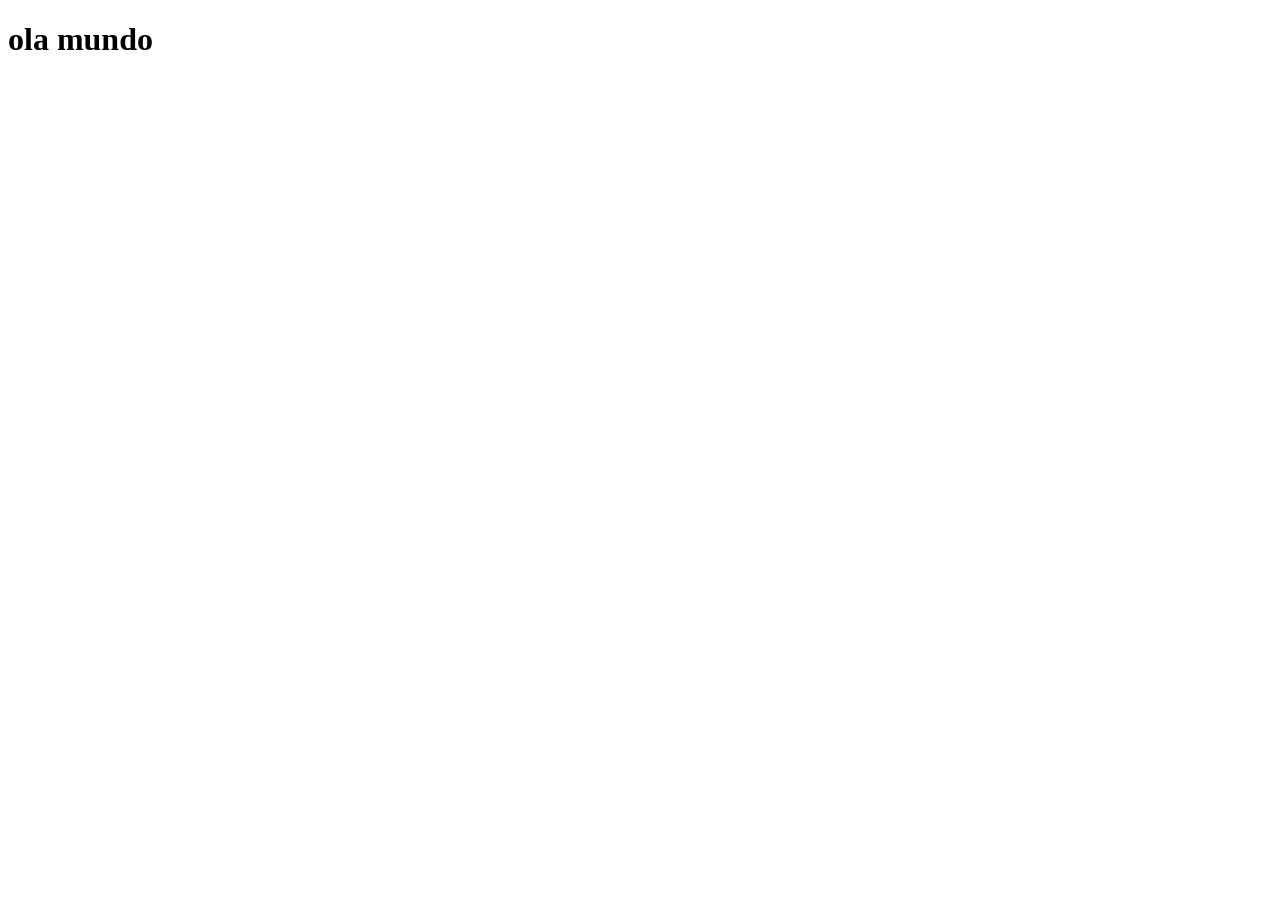
==== src/pages/foto.html @ c1be4046 "testando algumas coisas" ====
<!DOCTYPE html>
<html lang="en">
<head>
    <meta charset="UTF-8">
    <meta name="viewport" content="width=device-width, initial-scale=1.0">
    <title>Document</title>
</head>
<body>
    <h1>ola mundo</h1>
</body>
</html>
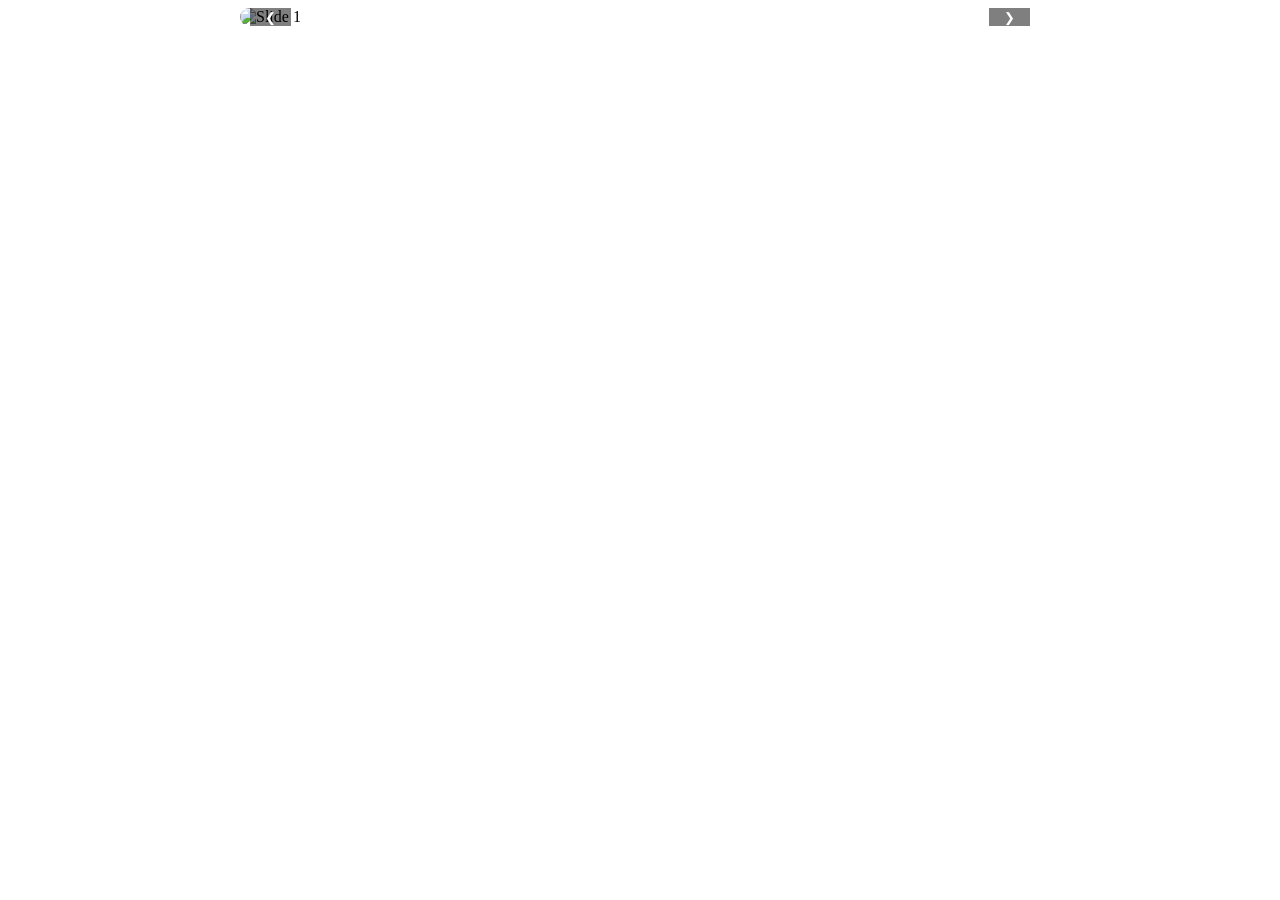
==== commit de54e71e: "slide de imagens feito com sucesso" ====
--- a/src/pages/foto.html
+++ b/src/pages/foto.html
@@ -1,11 +1,26 @@
 <!DOCTYPE html>
 <html lang="en">
+
 <head>
     <meta charset="UTF-8">
     <meta name="viewport" content="width=device-width, initial-scale=1.0">
     <title>Document</title>
+    <link rel="stylesheet" href="/src/css/fotoIbm.css">
 </head>
+
 <body>
-    <h1>ola mundo</h1>
+    <div class="carousel">
+        <div class="carousel-container" id="track">
+            <img src="https://static.animecorner.me/2022/10/naruto.png" alt="Slide 1">
+            <img src="https://static.animecorner.me/2022/10/naruto.png" alt="Slide 2">
+            <img src="https://static.animecorner.me/2022/10/naruto.png" alt="Slide 3">
+        </div>
+
+        <button class="prev" onclick="moveSlide(-1)">&#10094;</button>
+        <button class="next" onclick="moveSlide(1)">&#10095;</button>
+    </div>
+
+    <script src="/src/js/fotoIbm.js"></script>
 </body>
+
 </html>
--- a/src/css/fotoIbm.css
+++ b/src/css/fotoIbm.css
@@ -0,0 +1,41 @@
+.carousel {
+    position: relative;
+    max-width: 800px;
+    margin: auto;
+    overflow: hidden;
+    /* Esconde as imagens que saem da moldura */
+    border-radius: 10px;
+}
+
+.carousel-container {
+    display: flex;
+    transition: transform 0.5s ease-in-out;
+    /* Efeito suave de deslize */
+    width: 100%;
+}
+
+.carousel-container img {
+    width: 100%;
+    /* Cada imagem ocupa 100% da largura do container */
+    flex-shrink: 0;
+}
+
+/* Botões */
+button {
+    position: absolute;
+    top: 50%;
+    transform: translateY(-50%);
+    background: rgba(0, 0, 0, 0.5);
+    color: white;
+    border: none;
+    padding: 15px;
+    cursor: pointer;
+}
+
+.prev {
+    left: 10px;
+}
+
+.next {
+    right: 10px;
+}
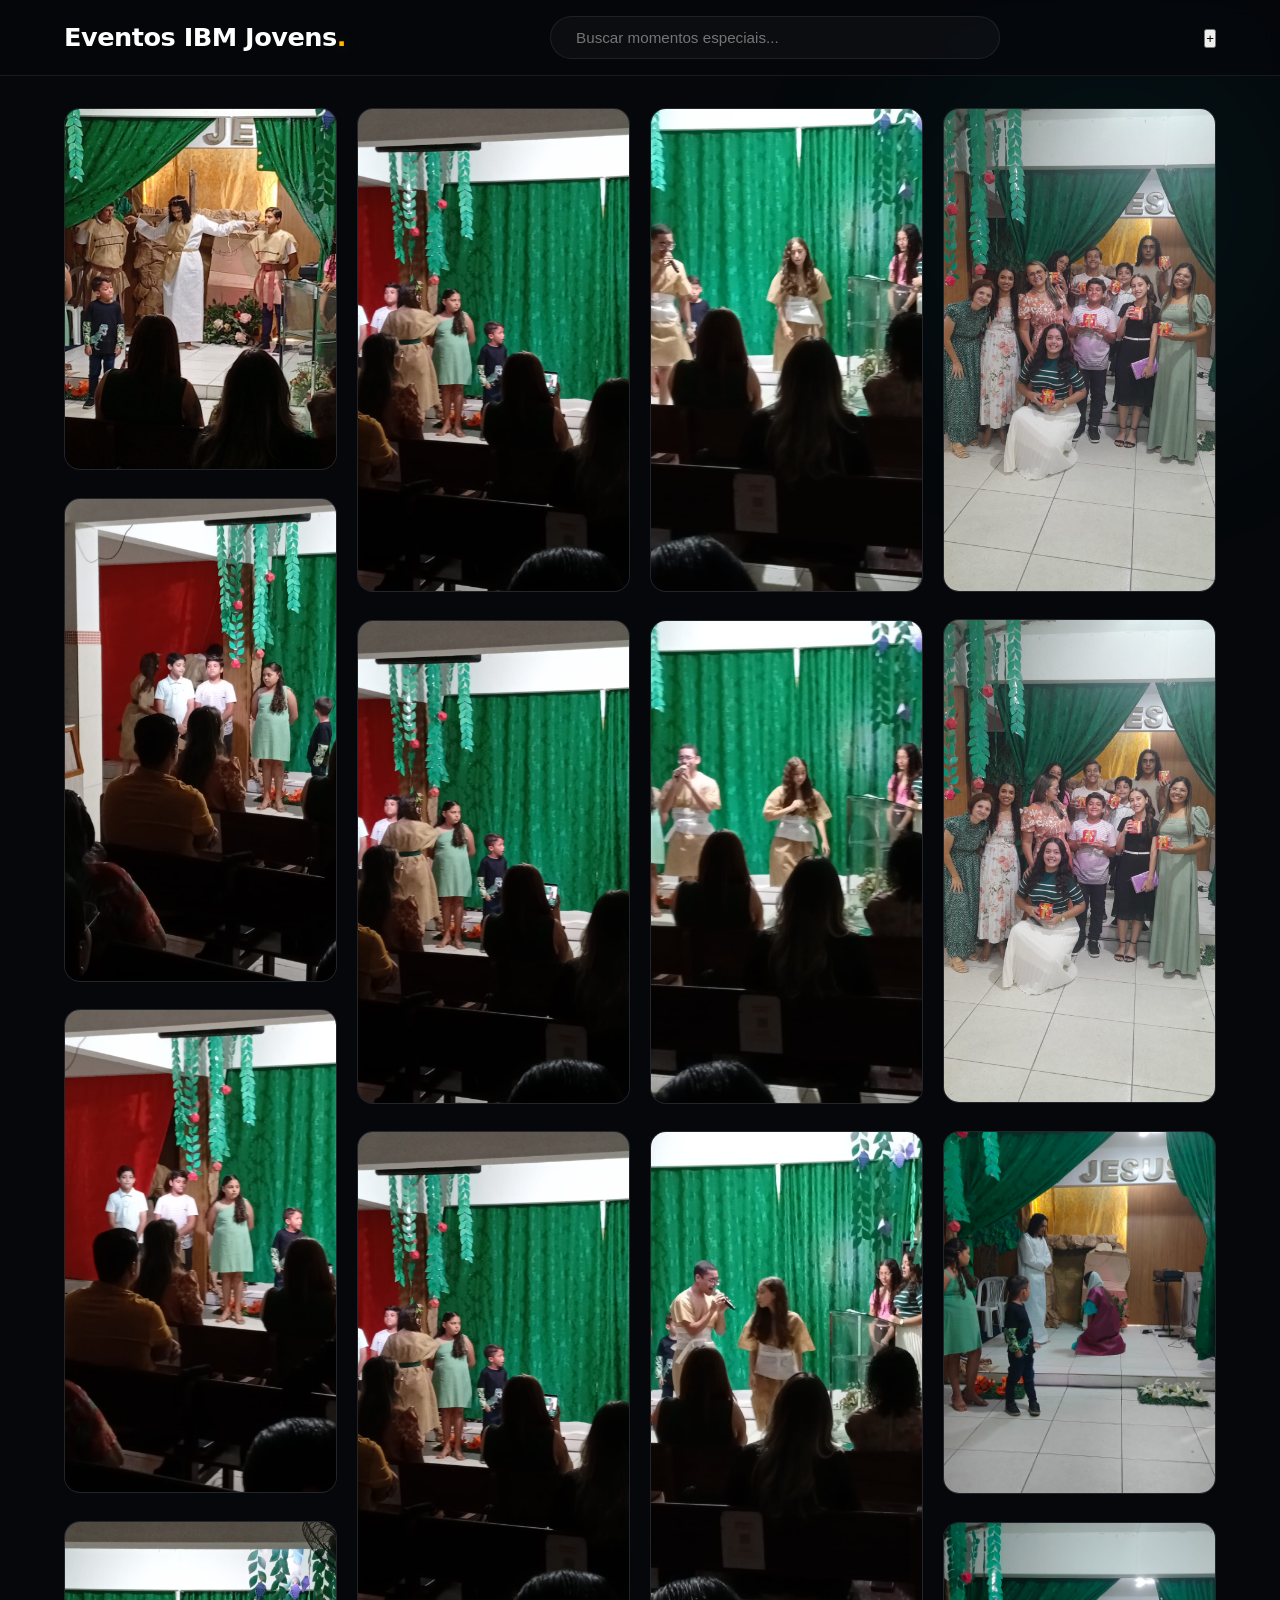
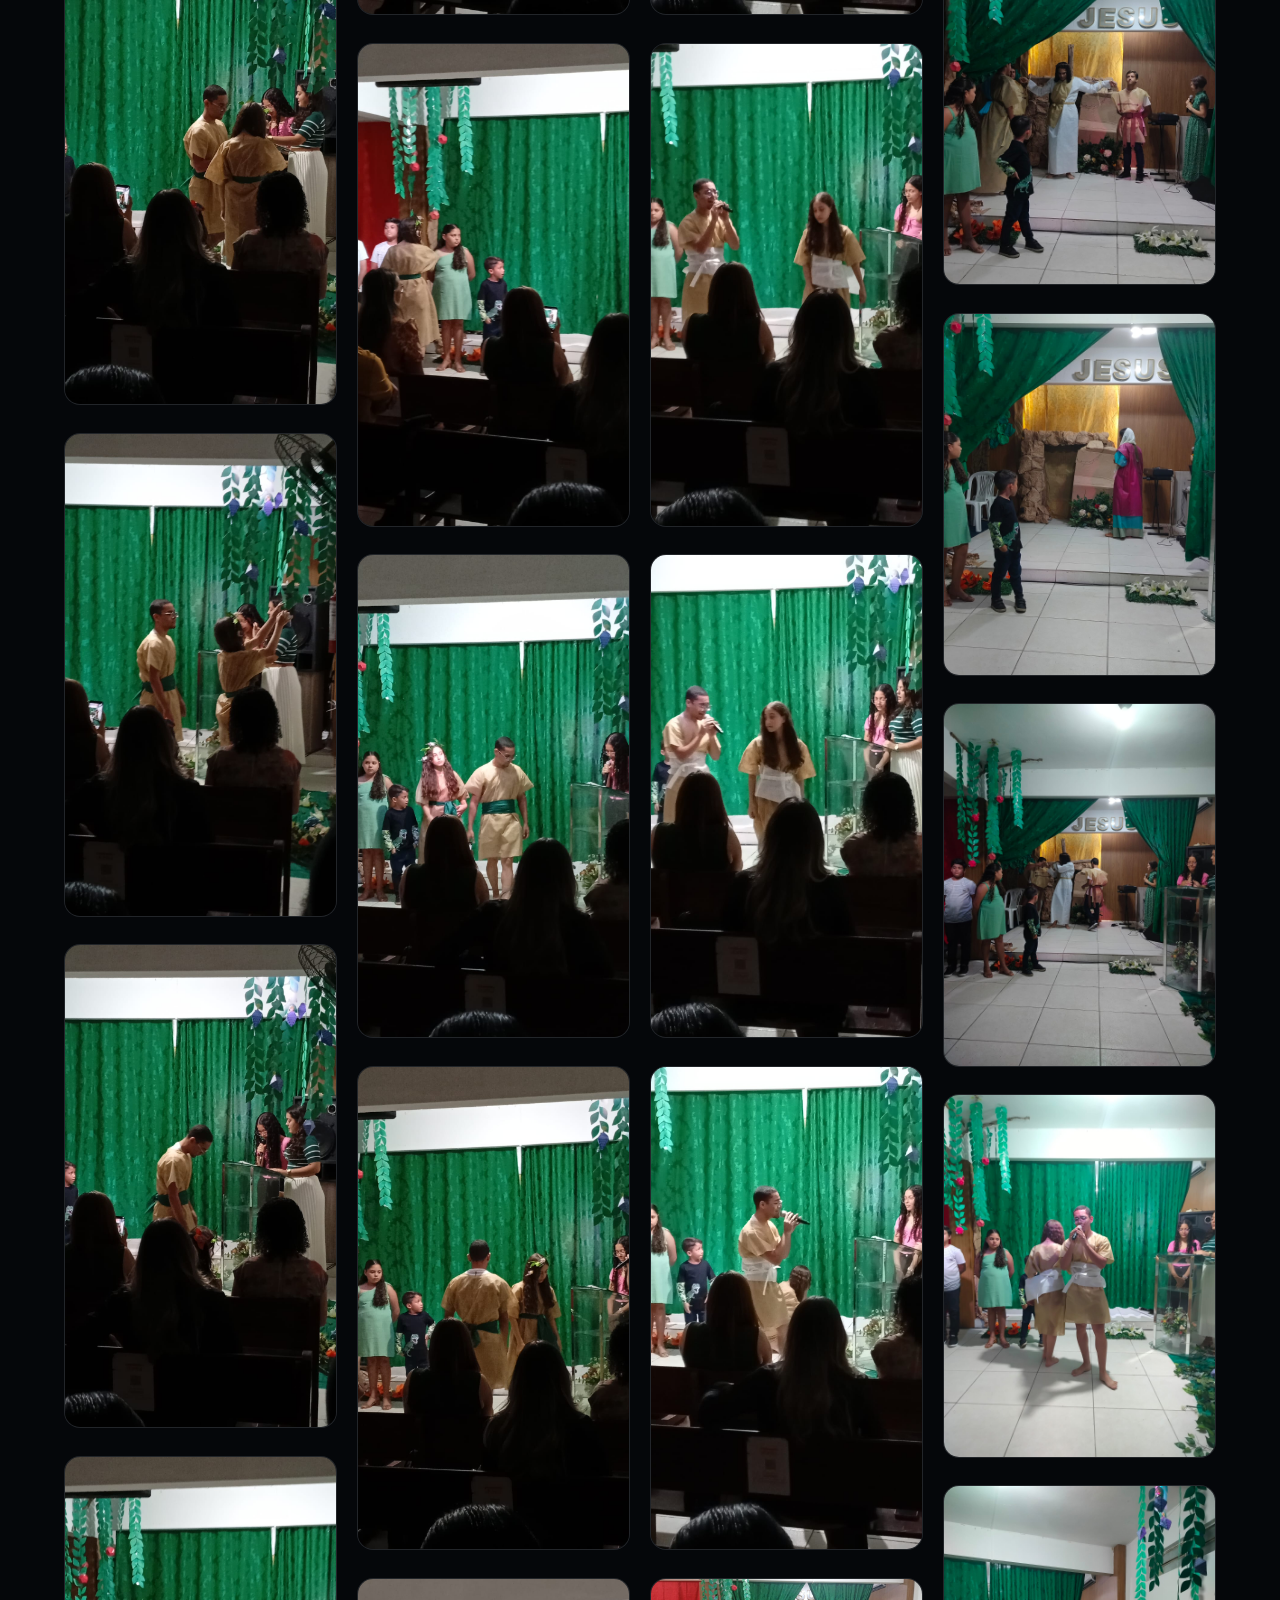
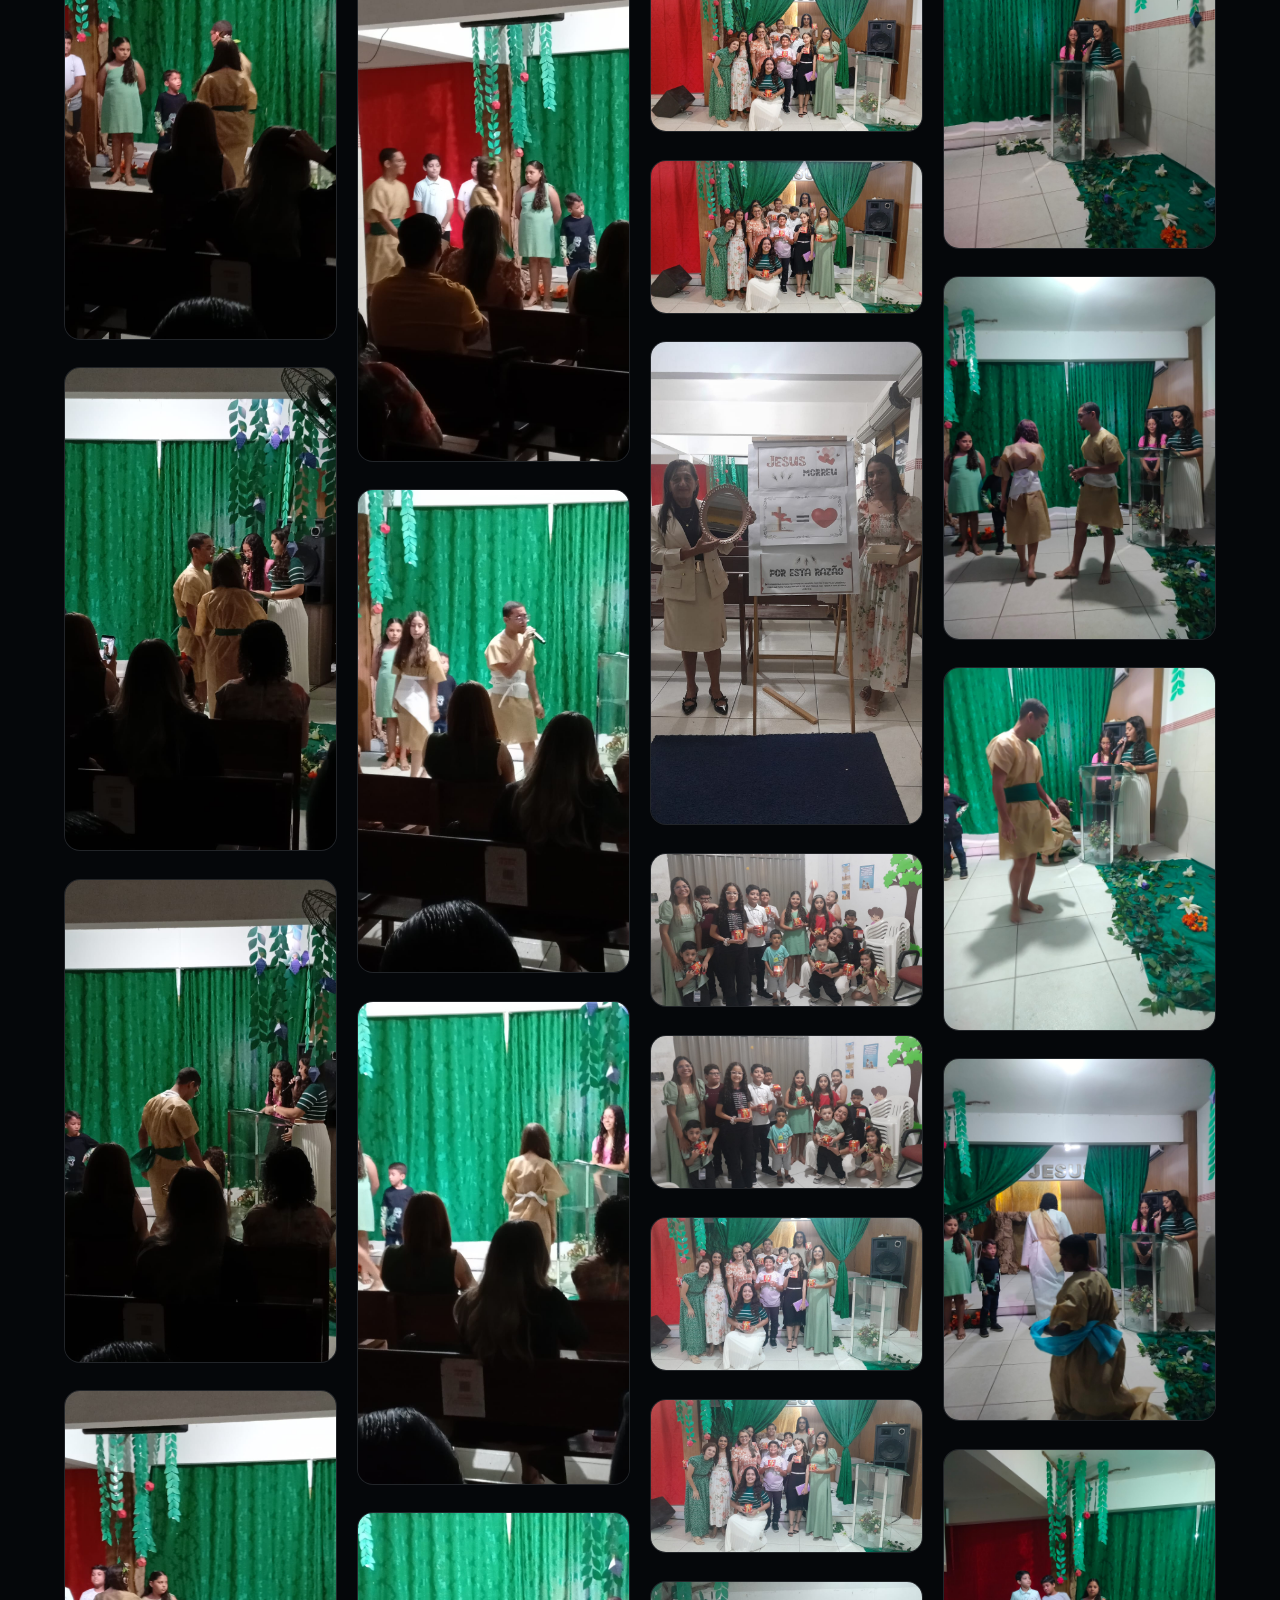
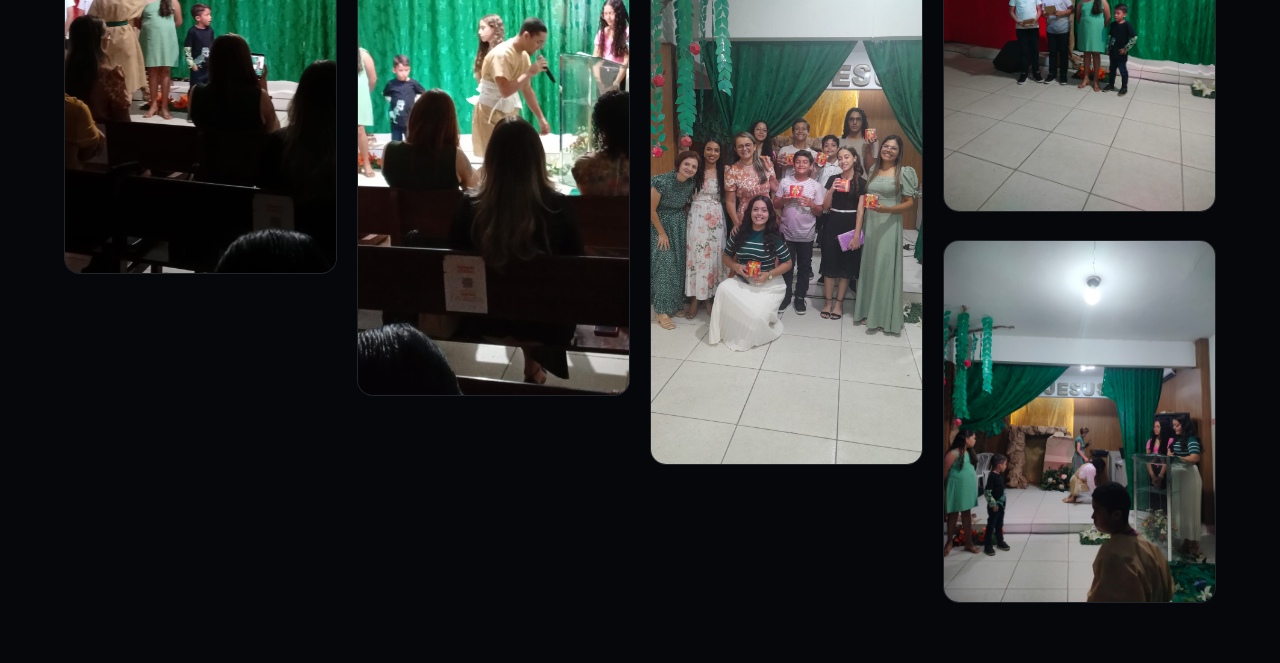
==== commit d981fe12: "mudanças feitas na pagina de fotos" ====
--- a/src/pages/foto.html
+++ b/src/pages/foto.html
@@ -1,5 +1,5 @@
 <!DOCTYPE html>
-<html lang="en">
+<html lang="pt-br">
 
 <head>
     <meta charset="UTF-8">
@@ -9,16 +9,30 @@
 </head>
 
 <body>
-    <div class="carousel">
-        <div class="carousel-container" id="track">
-            <img src="https://static.animecorner.me/2022/10/naruto.png" alt="Slide 1">
-            <img src="https://static.animecorner.me/2022/10/naruto.png" alt="Slide 2">
-            <img src="https://static.animecorner.me/2022/10/naruto.png" alt="Slide 3">
+
+
+    <div class="bg-glow"></div>
+
+    <header class="glass-header">
+        <div class="logo">Eventos IBM Jovens<span>.</span></div>
+        <div class="search-bar">
+            <input type="text" placeholder="Buscar momentos especiais...">
         </div>
+        <div class="nav-icons">
+            <button class="btn-add">+</button>
+            <div class="profile-circle"></div>
+        </div>
+    </header>
 
-        <button class="prev" onclick="moveSlide(-1)">&#10094;</button>
-        <button class="next" onclick="moveSlide(1)">&#10095;</button>
+    <main class="gallery-container" id="masonry-grid">
+    </main>
+
+    <div id="photo-modal" class="modal">
+        <span class="close-modal">&times;</span>
+        <img class="modal-content" id="img-expanded">
+        <div id="caption"></div>
     </div>
+
 
     <script src="/src/js/fotoIbm.js"></script>
 </body>
--- a/src/css/fotoIbm.css
+++ b/src/css/fotoIbm.css
@@ -1,41 +1,234 @@
-.carousel {
+:root {
+    --bg: #05070a;
+    --accent: #ffb800;
+    --cyan: #00f2ff;
+    --glass: rgba(255, 255, 255, 0.03);
+    --glass-border: rgba(255, 255, 255, 0.08);
+    --card-shadow: 0 8px 32px 0 rgba(0, 0, 0, 0.8);
+    --transition: all 0.3s cubic-bezier(0.25, 0.46, 0.45, 0.94);
+}
+
+* {
+    margin: 0;
+    padding: 0;
+    box-sizing: border-box;
+}
+
+/* Scrollbar Personalizada para combinar com o tema Dark */
+::-webkit-scrollbar {
+    width: 8px;
+}
+::-webkit-scrollbar-track {
+    background: var(--bg);
+}
+::-webkit-scrollbar-thumb {
+    background: #222;
+    border-radius: 10px;
+}
+::-webkit-scrollbar-thumb:hover {
+    background: var(--accent);
+}
+
+body {
+    background-color: var(--bg);
+    color: white;
+    font-family: 'Inter', system-ui, -apple-system, sans-serif;
+    overflow-x: hidden;
+    line-height: 1.6;
+}
+
+/* Background Glow mais suave e dinâmico */
+.bg-glow {
+    position: fixed;
+    top: -10%;
+    right: -10%;
+    width: 600px;
+    height: 600px;
+    background: radial-gradient(circle, rgba(0, 242, 255, 0.07) 0%, transparent 70%);
+    z-index: -1;
+    filter: blur(80px);
+    pointer-events: none;
+}
+
+/* Header com efeito blur real */
+.glass-header {
+    display: flex;
+    align-items: center;
+    justify-content: space-between;
+    padding: 1rem 5%;
+    background: rgba(5, 7, 10, 0.8);
+    backdrop-filter: blur(15px) saturate(180%);
+    -webkit-backdrop-filter: blur(15px) saturate(180%);
+    border-bottom: 1px solid var(--glass-border);
+    position: sticky;
+    top: 0;
+    z-index: 1000;
+}
+
+.logo {
+    font-size: 1.6rem;
+    font-weight: 800;
+    letter-spacing: -0.5px;
+    cursor: pointer;
+}
+
+.logo span {
+    color: var(--accent);
+    text-shadow: 0 0 15px rgba(255, 184, 0, 0.3);
+}
+
+/* Barra de busca responsiva e moderna */
+.search-bar {
+    flex: 0 1 450px;
+    margin: 0 20px;
+}
+
+.search-bar input {
+    width: 100%;
+    padding: 12px 25px;
+    border-radius: 50px;
+    border: 1px solid var(--glass-border);
+    background: var(--glass);
+    color: white;
+    outline: none;
+    font-size: 0.95rem;
+    transition: var(--transition);
+}
+
+.search-bar input:focus {
+    background: rgba(255, 255, 255, 0.07);
+    border-color: var(--cyan);
+    box-shadow: 0 0 25px rgba(0, 242, 255, 0.15);
+}
+
+/* Masonry Grid Fix */
+.gallery-container {
+    padding: 2rem 5%;
+    column-count: 5;
+    column-gap: 20px;
+    max-width: 1600px;
+    margin: 0 auto;
+}
+
+.pin-item {
+    break-inside: avoid;
+    display: inline-block; /* Evita que o card quebre entre colunas */
+    width: 100%;
+    margin-bottom: 20px;
+    border-radius: 16px;
+    overflow: hidden;
     position: relative;
-    max-width: 800px;
-    margin: auto;
-    overflow: hidden;
-    /* Esconde as imagens que saem da moldura */
-    border-radius: 10px;
-}
-
-.carousel-container {
+    border: 1px solid var(--glass-border);
+    background: #0f1217;
+    cursor: pointer;
+    transition: var(--transition);
+}
+
+.pin-item img {
+    width: 100%;
+    height: auto;
+    display: block;
+    transition: transform 0.5s cubic-bezier(0.4, 0, 0.2, 1);
+}
+
+/* Overlay do Titulo (Aparece no hover) */
+.pin-overlay {
+    position: absolute;
+    inset: 0;
+    background: linear-gradient(transparent 60%, rgba(0,0,0,0.8));
     display: flex;
-    transition: transform 0.5s ease-in-out;
-    /* Efeito suave de deslize */
-    width: 100%;
-}
-
-.carousel-container img {
-    width: 100%;
-    /* Cada imagem ocupa 100% da largura do container */
-    flex-shrink: 0;
-}
-
-/* Botões */
-button {
+    align-items: flex-end;
+    padding: 20px;
+    opacity: 0;
+    transition: opacity 0.3s ease;
+}
+
+.pin-title {
+    font-size: 0.9rem;
+    font-weight: 500;
+    transform: translateY(10px);
+    transition: transform 0.3s ease;
+}
+
+.pin-item:hover {
+    transform: translateY(-5px);
+    border-color: var(--accent);
+    box-shadow: var(--card-shadow);
+}
+
+.pin-item:hover img {
+    transform: scale(1.05);
+}
+
+.pin-item:hover .pin-overlay {
+    opacity: 1;
+}
+
+.pin-item:hover .pin-title {
+    transform: translateY(0);
+}
+
+/* Modal Estilizado */
+.modal {
+    display: none; /* Controlado pelo JS */
+    position: fixed;
+    z-index: 2000;
+    inset: 0;
+    background-color: rgba(3, 4, 7, 0.98);
+    backdrop-filter: blur(12px);
+    align-items: center;
+    justify-content: center;
+    padding: 20px;
+    animation: fadeIn 0.3s ease;
+}
+
+.modal-content {
+    max-width: 95%;
+    max-height: 90vh;
+    object-fit: contain;
+    border-radius: 12px;
+    border: 1px solid var(--glass-border);
+    box-shadow: 0 20px 50px rgba(0,0,0,0.9);
+}
+
+.close-modal {
     position: absolute;
-    top: 50%;
-    transform: translateY(-50%);
-    background: rgba(0, 0, 0, 0.5);
-    color: white;
-    border: none;
-    padding: 15px;
+    top: 25px;
+    right: 30px;
+    color: #fff;
+    font-size: 35px;
+    background: rgba(255,255,255,0.1);
+    width: 50px;
+    height: 50px;
+    display: flex;
+    align-items: center;
+    justify-content: center;
+    border-radius: 50%;
     cursor: pointer;
-}
-
-.prev {
-    left: 10px;
-}
-
-.next {
-    right: 10px;
+    transition: var(--transition);
+}
+
+.close-modal:hover {
+    background: var(--accent);
+    color: #000;
+    transform: rotate(90deg);
+}
+
+@keyframes fadeIn {
+    from { opacity: 0; }
+    to { opacity: 1; }
+}
+
+/* Responsividade Aprimorada */
+@media (max-width: 1400px) { .gallery-container { column-count: 4; } }
+@media (max-width: 1000px) { .gallery-container { column-count: 3; } }
+@media (max-width: 768px) {
+    .gallery-container { column-count: 2; padding: 1rem 3%; }
+    .search-bar { flex: 1; }
+    .logo { font-size: 1.3rem; }
+}
+@media (max-width: 480px) {
+    .gallery-container { column-count: 2; column-gap: 10px; }
+    .pin-item { margin-bottom: 10px; border-radius: 10px; }
+    .search-bar { display: none; } /* Opcional: esconde busca em telas muito pequenas */
 }
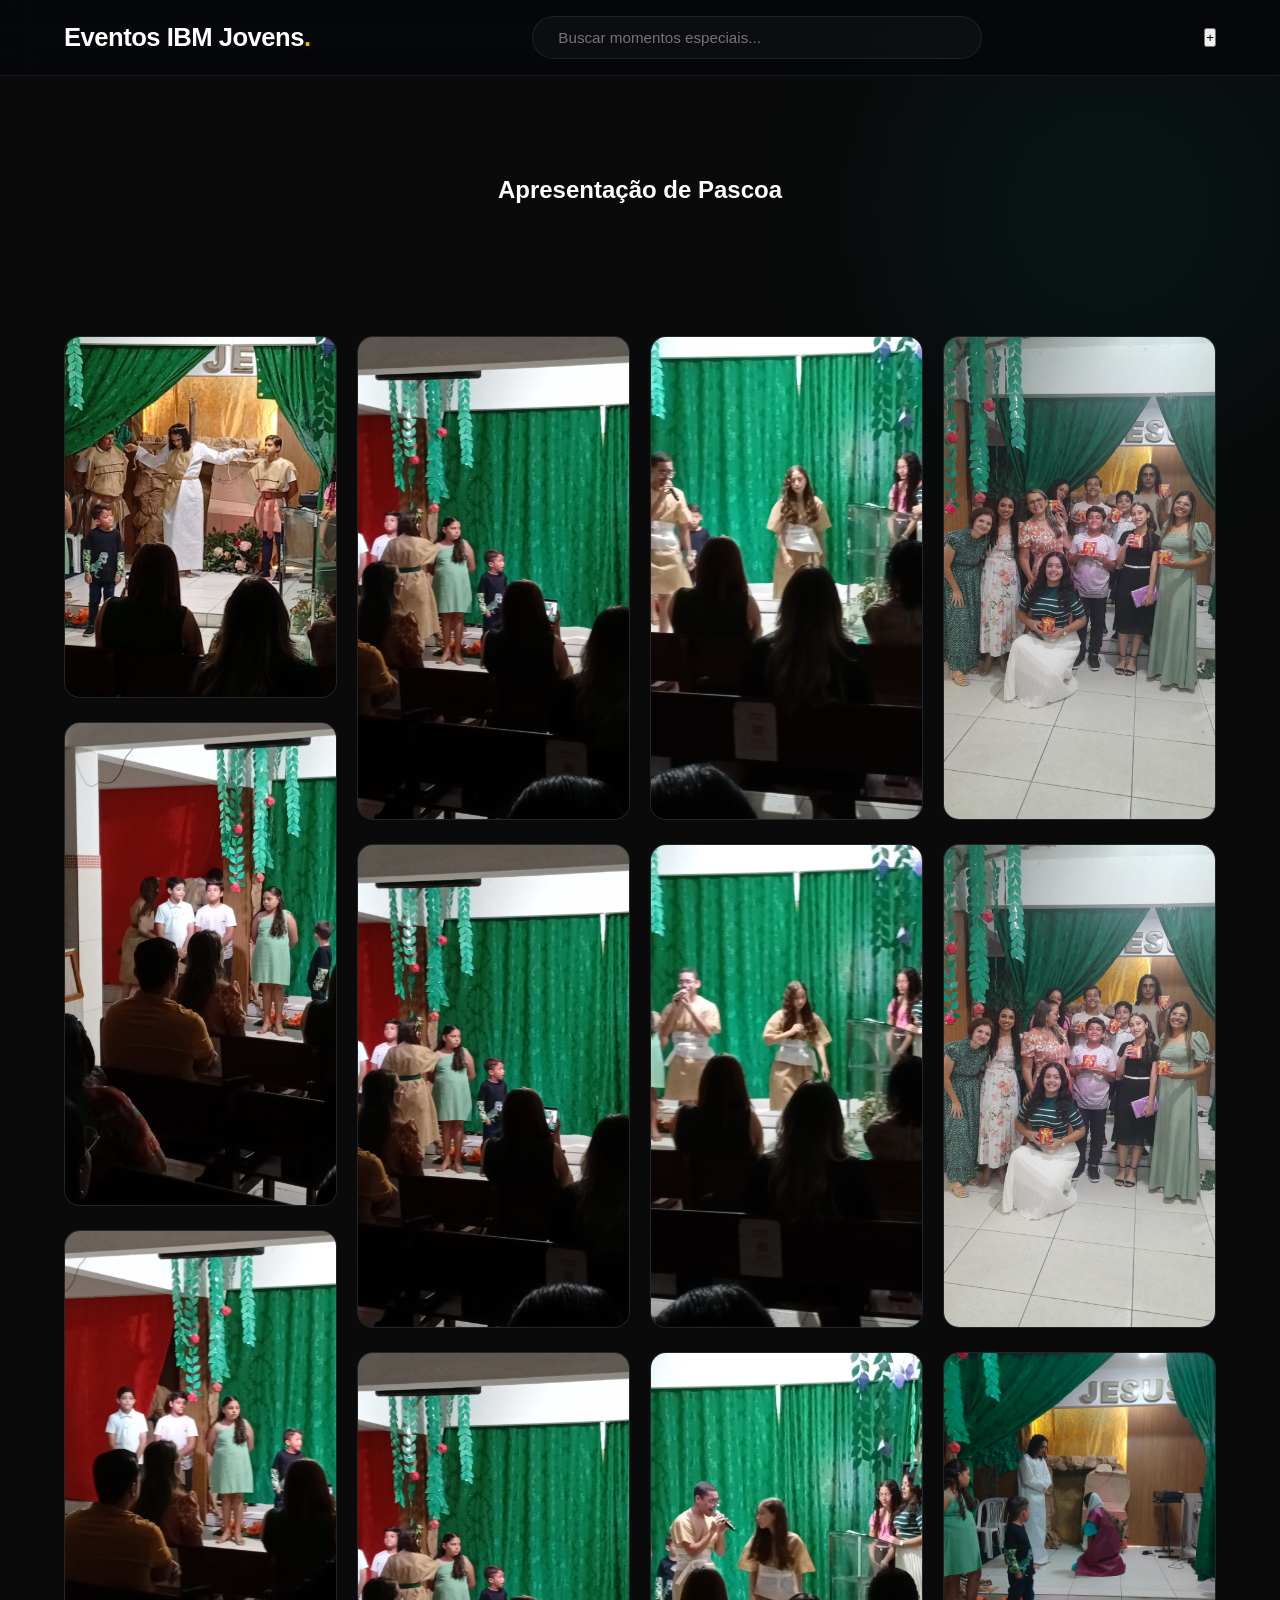
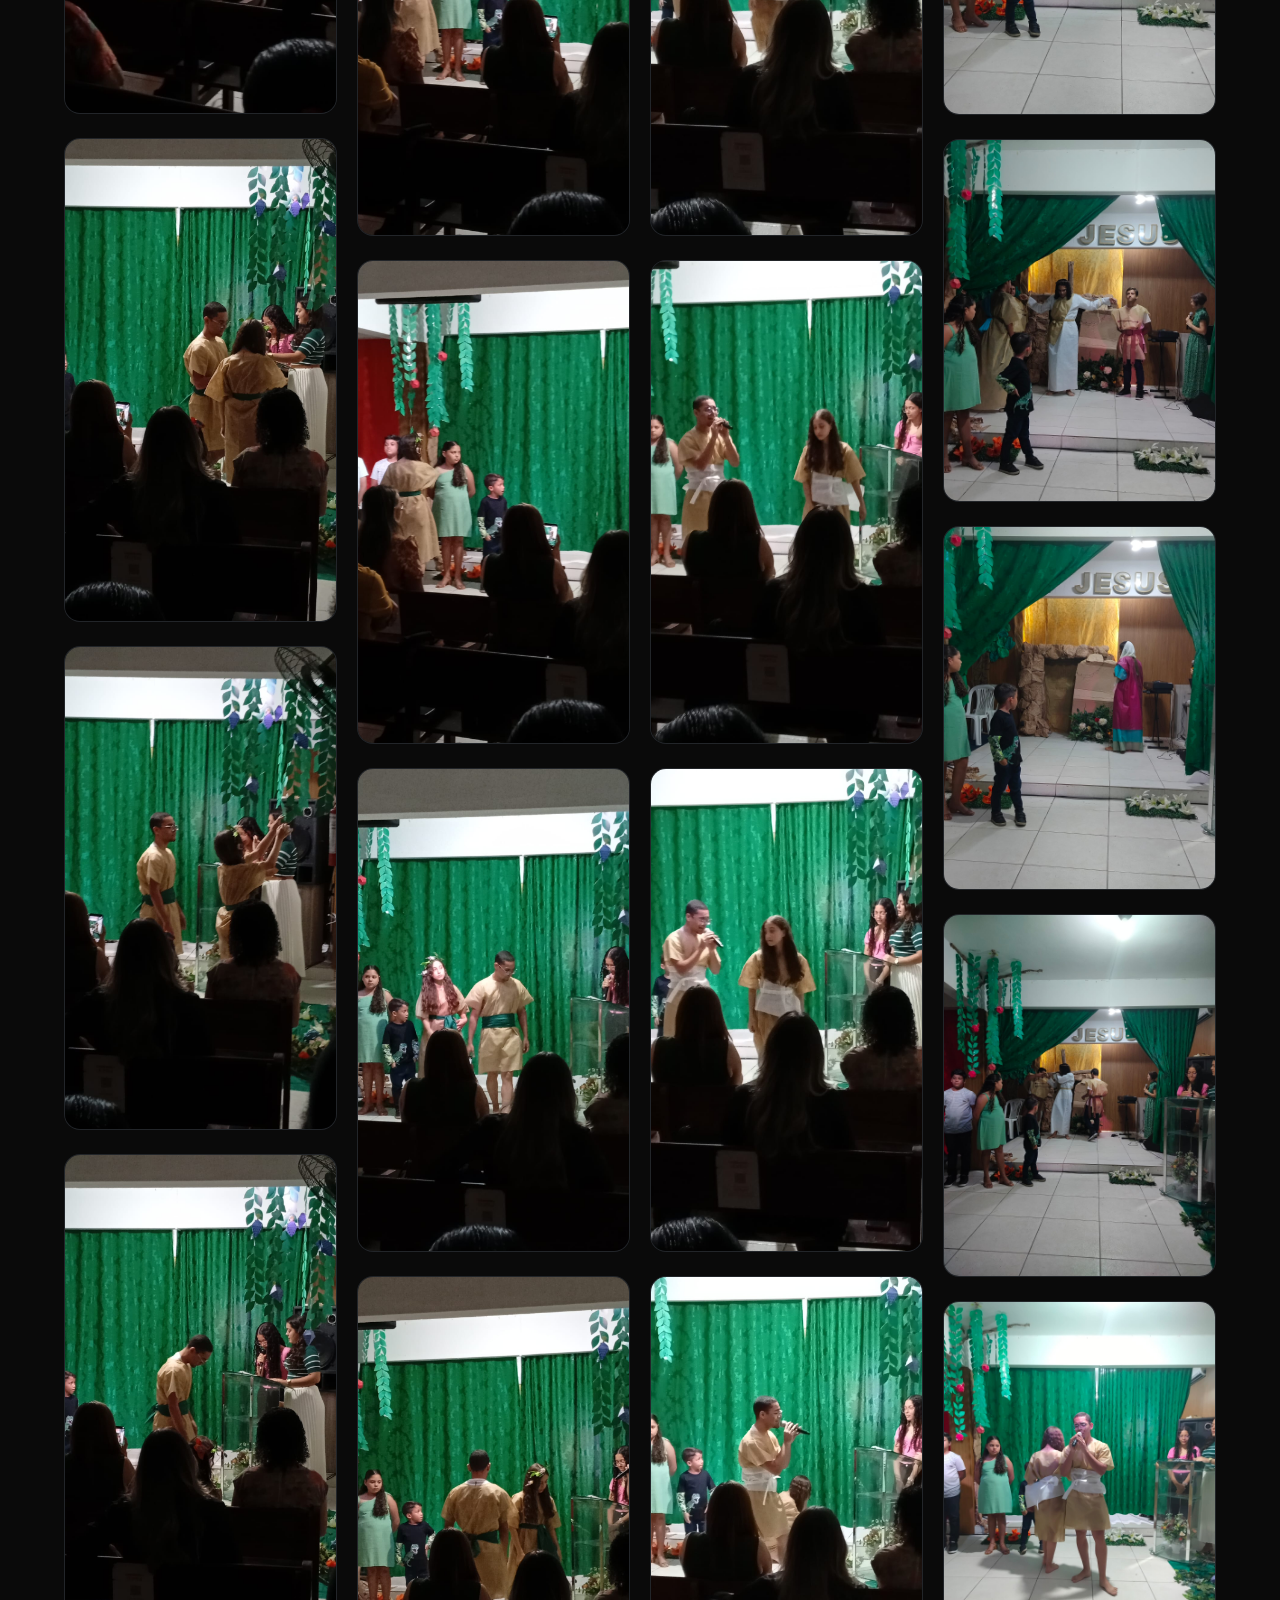
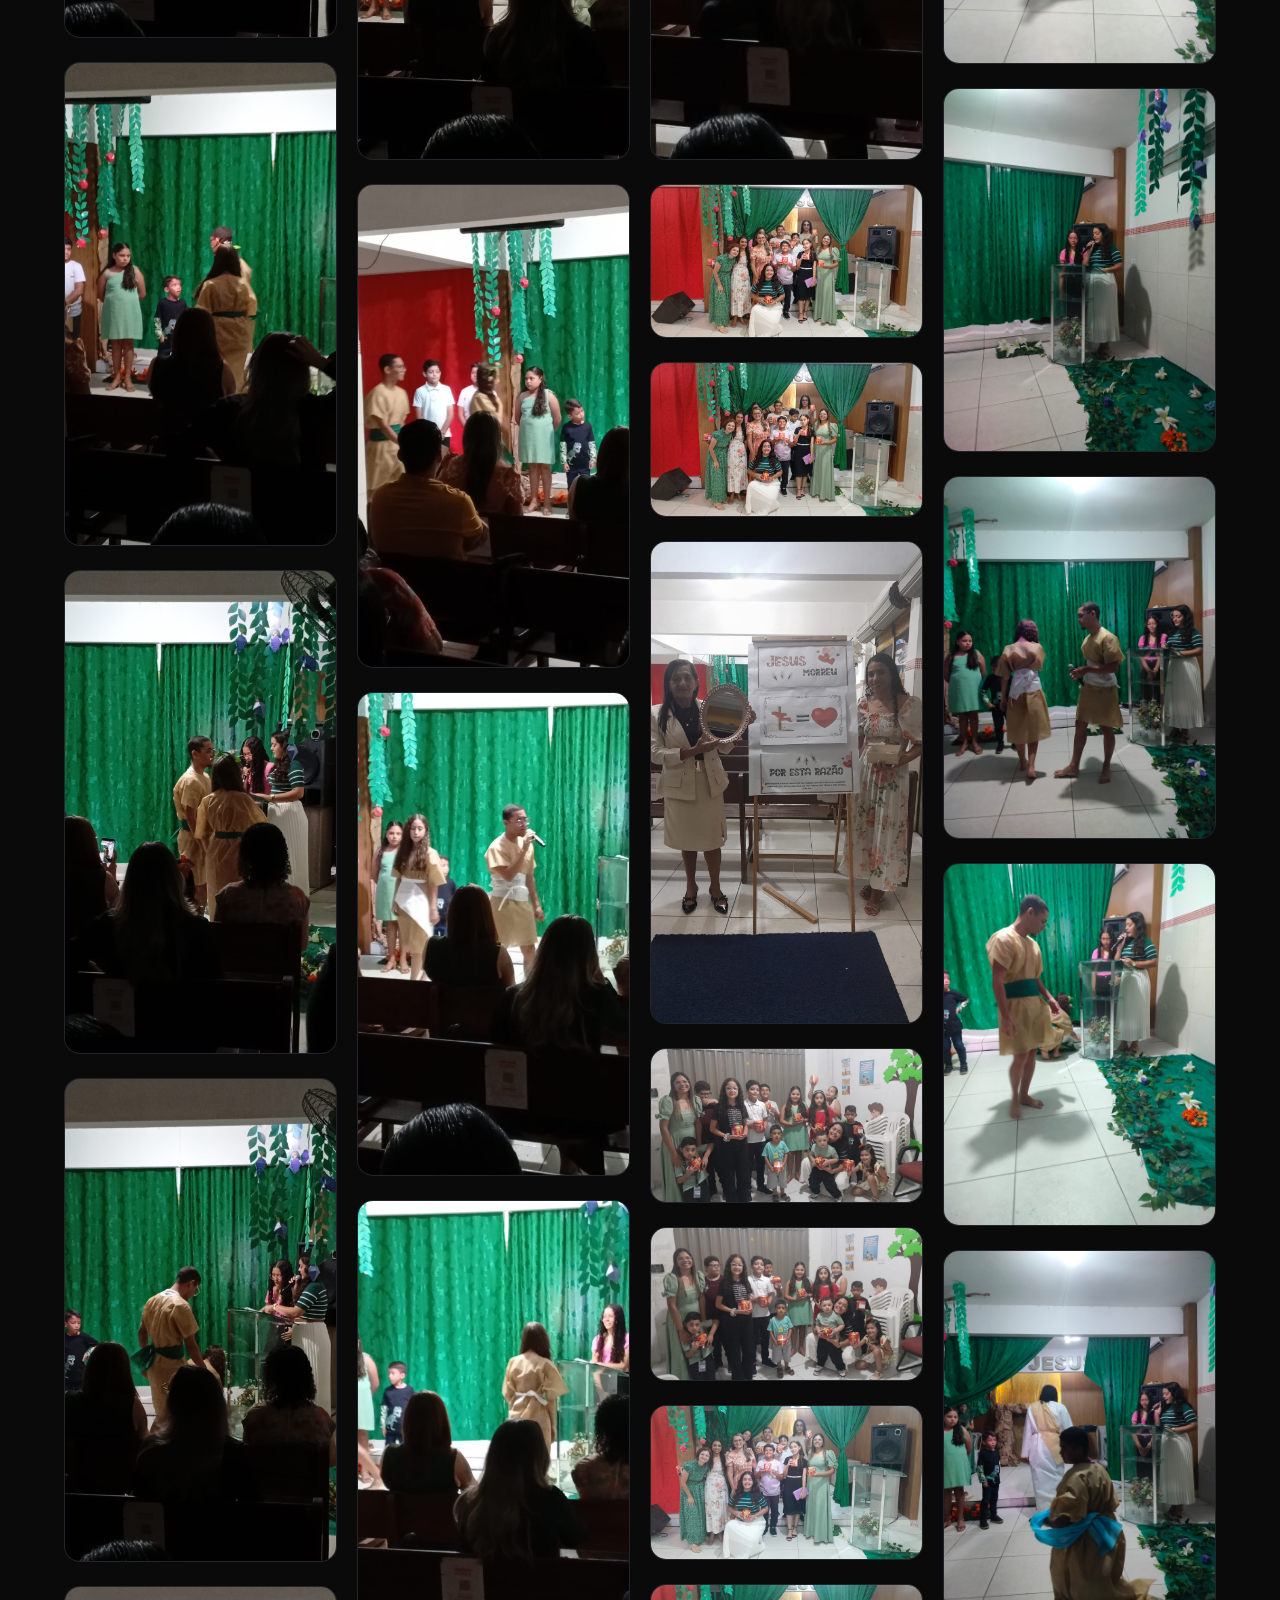
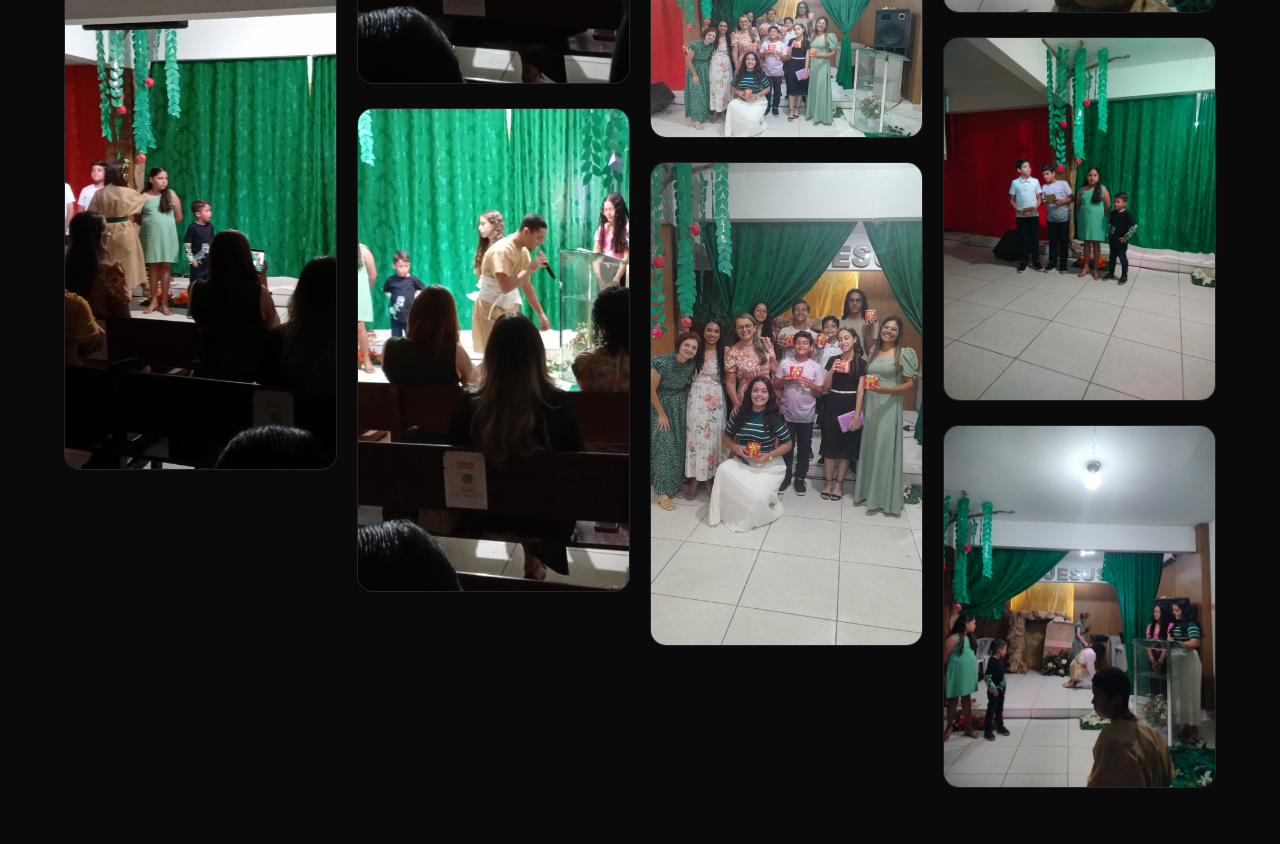
==== commit 4feef284: "fotos add" ====
--- a/src/pages/foto.html
+++ b/src/pages/foto.html
@@ -24,6 +24,12 @@
         </div>
     </header>
 
+    <section>
+        <div class="text-info">
+            <h1>Apresentação de Pascoa</h1>
+        </div>
+    </section>
+
     <main class="gallery-container" id="masonry-grid">
     </main>
 
--- a/src/css/fotoIbm.css
+++ b/src/css/fotoIbm.css
@@ -1,3 +1,5 @@
+@import url(variaveis.css);
+
 :root {
     --bg: #05070a;
     --accent: #ffb800;
@@ -30,12 +32,12 @@
 }
 
 body {
-    background-color: var(--bg);
-    color: white;
-    font-family: 'Inter', system-ui, -apple-system, sans-serif;
+    font-family: 'Poppins', sans-serif;
+    background: var(--bg-dark);
+    color: var(--text-white);
     overflow-x: hidden;
-    line-height: 1.6;
-}
+}
+
 
 /* Background Glow mais suave e dinâmico */
 .bg-glow {
@@ -231,4 +233,13 @@
     .gallery-container { column-count: 2; column-gap: 10px; }
     .pin-item { margin-bottom: 10px; border-radius: 10px; }
     .search-bar { display: none; } /* Opcional: esconde busca em telas muito pequenas */
+}
+
+
+
+
+.text-info{
+    text-align: center;
+    color: #fff;
+    margin: 100px;
 }
